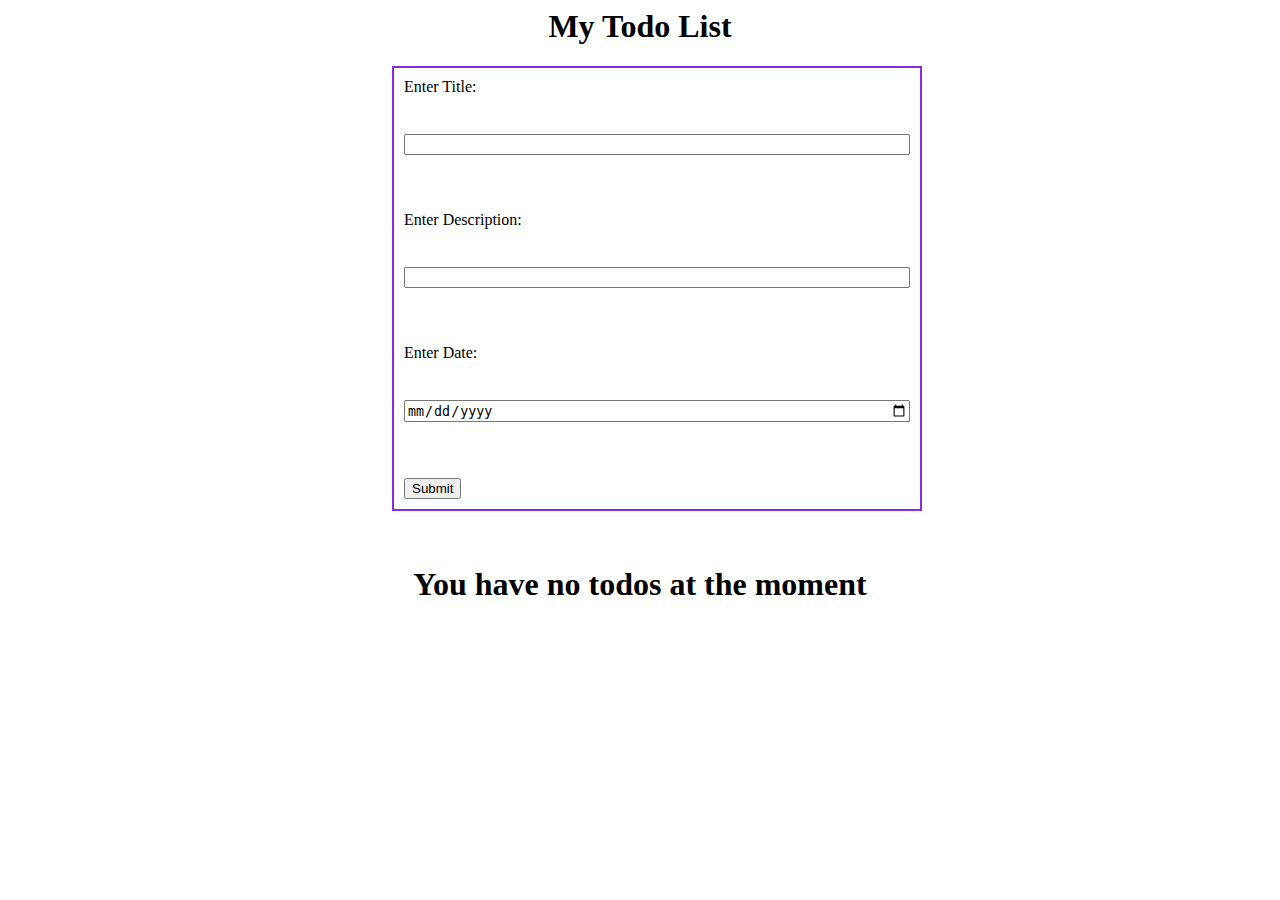
==== index.html @ f2c8b7dc "updated code" ====
<html lang="en">
    <head>
        <meta charset="UTF-8">
        <meta http-equiv="X-UA-Compatible" content="IE=edge">
        <meta name="viewport" content="width=device-width, initial-scale=1.0">
        <title>Todo</title>
        <link rel="stylesheet" href="index.css">
    </head>
    <body>
        <h1 style="text-align: center;">My Todo List</h1>

        <div class="todo">
            <form class="form" >
                <label for="todo">Enter Title:</label><br>
                <input type="text" id="todo" name="todo" required><br><br>
                <label for="des">Enter Description:</label><br>
                <input type="text" id="des" name="des" required><br><br>
                <label for="date">Enter Date:</label><br>
                <input type="date" id="date" name="date" required><br><br>
                <div>
                    <button  class="submit" type="submit">Submit</button>
                </div>
                
                
            </form>

            <div class="modal" style="display: none;">
                <form id="modal">
                    <label for="todo">Enter Title:</label><br>
                    <input type="text" id="todoTitle" name="todo" class="new-task-input" required><br><br>
                    <label for="des">Enter Description:</label><br>
                    <input type="text" id="todoDes" name="des" class="new-task-input" required><br><br>
                    <label for="date">Enter Date:</label><br>
                    <input type="date" id="todoDate" name="date" class="new-task-input" required><br><br>
                    <div>
                        <button  class="submit" type="submit" id="new-task-submit">Submit</button>
                    </div>
                </form>
            </div>
            <br>

            <h1 class="notodos">You have no todos at the moment</h1>
            <button style="display: none" class="clearbut" >CLear All</button>
            <div class="toggle" style="display: none;">
                <button id="completed_tasks">Completed Tasks</button>
                <button id="incomplete_tasks">InComplete Tasks</button>
            </div>
            <div class="list" style="display: none;" >
               
            </div>
            <div class="completed" style="display: none;">
                
            </div>
            <div class="incomplete" style="display: none;">
                
            </div>
        </div>


        <script src="index.js"></script>
    </body>
</html>
---- index.css ----
/* :root {
	--dark: #374151;
	--darker: #1F2937;
	--darkest: #111827;
	--grey: #6B7280;
	--pink: #EC4899;
	--purple: #8B5CF6;
	--light: #EEE;
}

* {
	margin: 0;
	box-sizing: border-box;
	font-family: "Fira sans", sans-serif;
} */
.list{
    display: flex;
    flex-direction: row;
    flex-wrap: wrap;
    gap: 10px;
    border: 2px solid orchid;
    /* margin: 20px; */
}
.cardbody{
    border: 2px solid orchid;
}
.form{
  display: flex;
  flex-direction: column;
  justify-content: center;
  /* align-items: center; */
  gap: 10px;
  width: 40%;
  margin-left: 30vw;
  padding: 10px;
  border: 2px solid blueviolet;
}
.notodos{
    text-align: center;
}
.clearbut{
    margin-left: 47vw;
    width: 100px;
    padding: 10px;
    background-color: orchid;
}
.toggle{
    display: flex;
    gap: 20%;
}
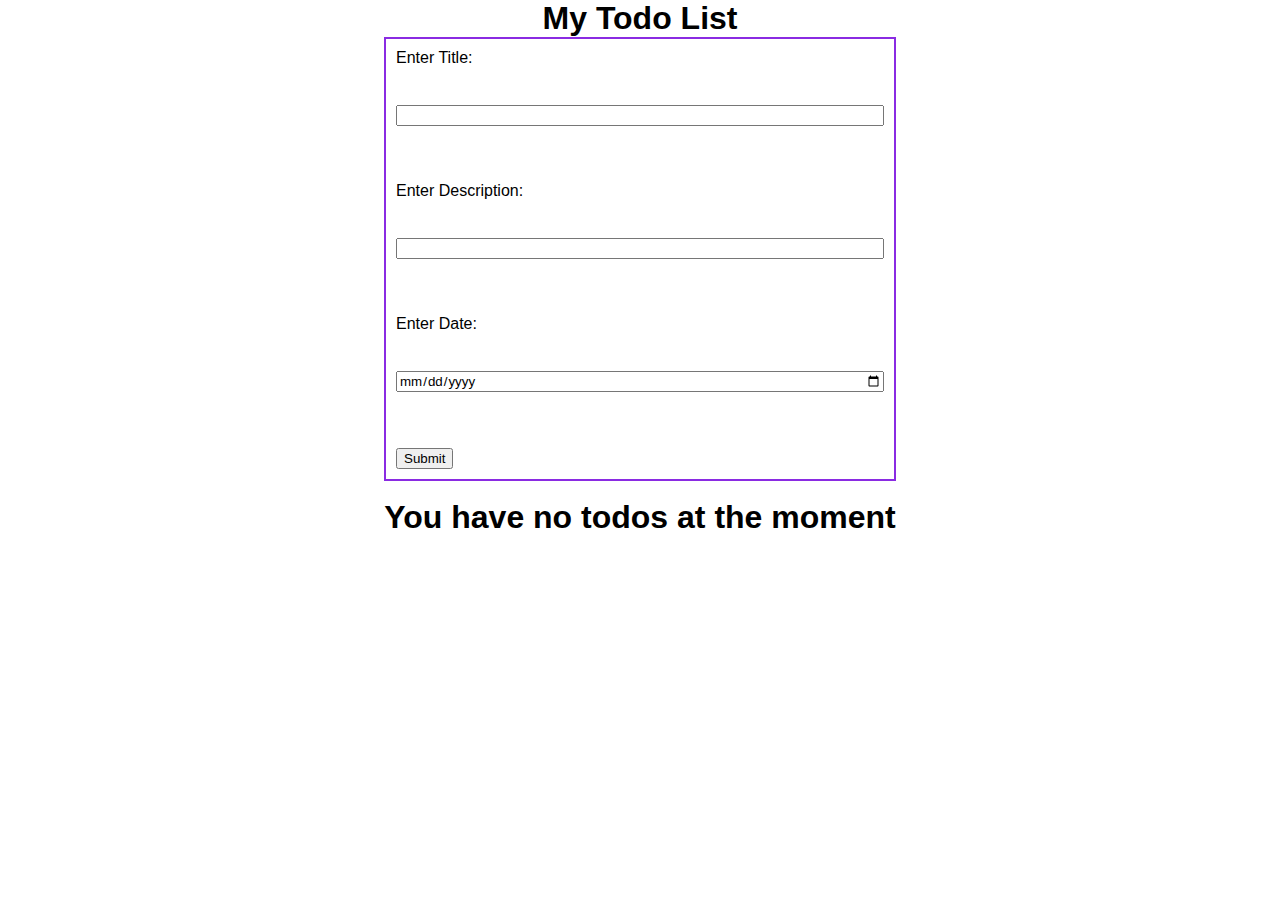
==== commit be063a15: "updated code" ====
--- a/index.html
+++ b/index.html
@@ -52,7 +52,8 @@
                 
             </div>
             <div class="incomplete" style="display: none;">
-                
+                <h2 style="display: none;" class="incompTasks">My Incomplete Tasks</h2>
+                <h2 style="display: none;" class="compTasks">My Complete Tasks</h2>
             </div>
         </div>
 
--- a/index.css
+++ b/index.css
@@ -1,4 +1,4 @@
-/* :root {
+:root {
 	--dark: #374151;
 	--darker: #1F2937;
 	--darkest: #111827;
@@ -12,14 +12,14 @@
 	margin: 0;
 	box-sizing: border-box;
 	font-family: "Fira sans", sans-serif;
-} */
+}
 .list{
     display: flex;
     flex-direction: row;
     flex-wrap: wrap;
     gap: 10px;
     border: 2px solid orchid;
-    /* margin: 20px; */
+    margin: 20px;
 }
 .cardbody{
     border: 2px solid orchid;
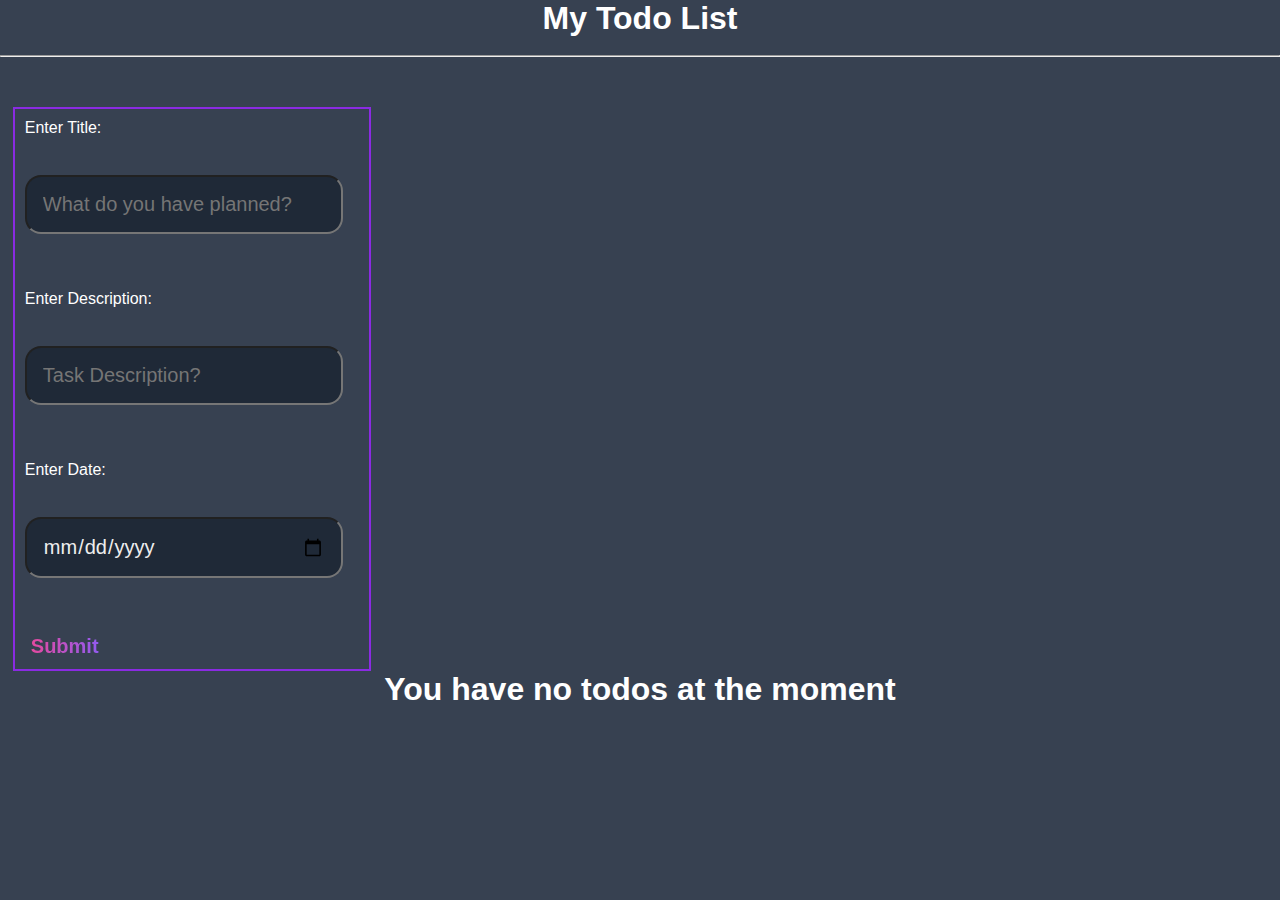
==== commit cf7a3e95: "updated code" ====
--- a/index.html
+++ b/index.html
@@ -7,37 +7,48 @@
         <link rel="stylesheet" href="index.css">
     </head>
     <body>
-        <h1 style="text-align: center;">My Todo List</h1>
+        <h1 style="text-align: center;">My Todo List</h1><br>
+        <hr>
 
         <div class="todo">
-            <form class="form" >
-                <label for="todo">Enter Title:</label><br>
-                <input type="text" id="todo" name="todo" required><br><br>
-                <label for="des">Enter Description:</label><br>
-                <input type="text" id="des" name="des" required><br><br>
-                <label for="date">Enter Date:</label><br>
-                <input type="date" id="date" name="date" required><br><br>
-                <div>
-                    <button  class="submit" type="submit">Submit</button>
+            <div class="todo-list">
+                <form class="form" >
+                    <label for="todo">Enter Title:</label><br>
+                    <input type="text" id="todo" name="todo" class="new-task-input" placeholder="What do you have planned?"  required ><br><br>
+                    <label for="des">Enter Description:</label><br>
+                    <input type="text" id="des" name="des" class="new-task-input" placeholder="Task Description?"  required><br><br>
+                    <label for="date">Enter Date:</label><br>
+                    <input type="date" id="date" name="date" class="new-task-input"  required><br><br>
+                    <div>
+                        <button  class="submit" type="submit" id="new-task-submit" >Submit</button>
+                    </div>
+                    
+                    
+                </form>
+    
+                <div class="modal" style="display: none;">
+                    <form id="modal">
+                        <label for="todo">Enter Title:</label><br>
+                        <input type="text" id="todoTitle" name="todo" class="new-task-input" required><br><br>
+                        <label for="des">Enter Description:</label><br>
+                        <input type="text" id="todoDes" name="des" class="new-task-input" required><br><br>
+                        <label for="date">Enter Date:</label><br>
+                        <input type="date" id="todoDate" name="date" class="new-task-input" required><br><br>
+                        <div>
+                            <button  class="submit" type="submit" id="new-task-submit">Submit</button>
+                        </div>
+                    </form>
                 </div>
-                
-                
-            </form>
-
-            <div class="modal" style="display: none;">
-                <form id="modal">
-                    <label for="todo">Enter Title:</label><br>
-                    <input type="text" id="todoTitle" name="todo" class="new-task-input" required><br><br>
-                    <label for="des">Enter Description:</label><br>
-                    <input type="text" id="todoDes" name="des" class="new-task-input" required><br><br>
-                    <label for="date">Enter Date:</label><br>
-                    <input type="date" id="todoDate" name="date" class="new-task-input" required><br><br>
-                    <div>
-                        <button  class="submit" type="submit" id="new-task-submit">Submit</button>
-                    </div>
-                </form>
+                <br>
+                <div class="list" style="display: none;" >
+                    <h3 id="mytasks">My Tasks</h3>
+                    <h3 id="mycomplete">My Tasks</h3>
+                    <h3 id="myincomplete">My Tasks</h3>
+    
+                   
+                </div>
             </div>
-            <br>
+           
 
             <h1 class="notodos">You have no todos at the moment</h1>
             <button style="display: none" class="clearbut" >CLear All</button>
@@ -45,9 +56,7 @@
                 <button id="completed_tasks">Completed Tasks</button>
                 <button id="incomplete_tasks">InComplete Tasks</button>
             </div>
-            <div class="list" style="display: none;" >
-               
-            </div>
+           
             <div class="completed" style="display: none;">
                 
             </div>
--- a/index.css
+++ b/index.css
@@ -13,13 +13,55 @@
 	box-sizing: border-box;
 	font-family: "Fira sans", sans-serif;
 }
+.form{
+    /* color: #FFF;
+	background-color: var(--dark); */
+}
+.new-task-input{
+    flex: 1 1 0%;
+	background-color: var(--darker);
+	padding: 1rem;
+	border-radius: 1rem;
+	margin-right: 1rem;
+	color: var(--light);
+	font-size: 1.25rem;
+}
+#new-task-submit {
+    border: none;
+	color: var(--pink);
+	font-size: 1.25rem;
+	font-weight: 700;
+	background-image: linear-gradient(to right, var(--pink), var(--purple));
+	-webkit-background-clip: text;
+	-webkit-text-fill-color: transparent;
+	cursor: pointer;
+	transition: 0.4s;
+}
+body {
+	display: flex;
+	flex-direction: column;
+	min-height: 100vh;
+	color: #FFF;
+	background-color: var(--dark);
+}
+.todo-list{
+    display: flex;
+    gap: 0px;
+}
 .list{
-    display: flex;
-    flex-direction: row;
+    /* display: flex; */
+    /* flex-direction: row; */
     flex-wrap: wrap;
-    gap: 10px;
-    border: 2px solid orchid;
-    margin: 20px;
+    gap: 0px;
+    color: black;
+    /* justify-content: space-around; */
+    /* border: 2px solid orchid; */
+    width: 70%;
+    margin-top: 50px;
+    
+    /* margin-left: 30%; */
+    /* top: 0; */
+    /* margin: 100px; */
 }
 .cardbody{
     border: 2px solid orchid;
@@ -27,11 +69,12 @@
 .form{
   display: flex;
   flex-direction: column;
-  justify-content: center;
+  /* justify-content: center; */
   /* align-items: center; */
   gap: 10px;
-  width: 40%;
-  margin-left: 30vw;
+  width: 28%;
+  margin-left: 1vw;
+  margin-top: 50px;
   padding: 10px;
   border: 2px solid blueviolet;
 }
@@ -45,6 +88,7 @@
     background-color: orchid;
 }
 .toggle{
+   
     display: flex;
-    gap: 20%;
+    gap: 50px;
 }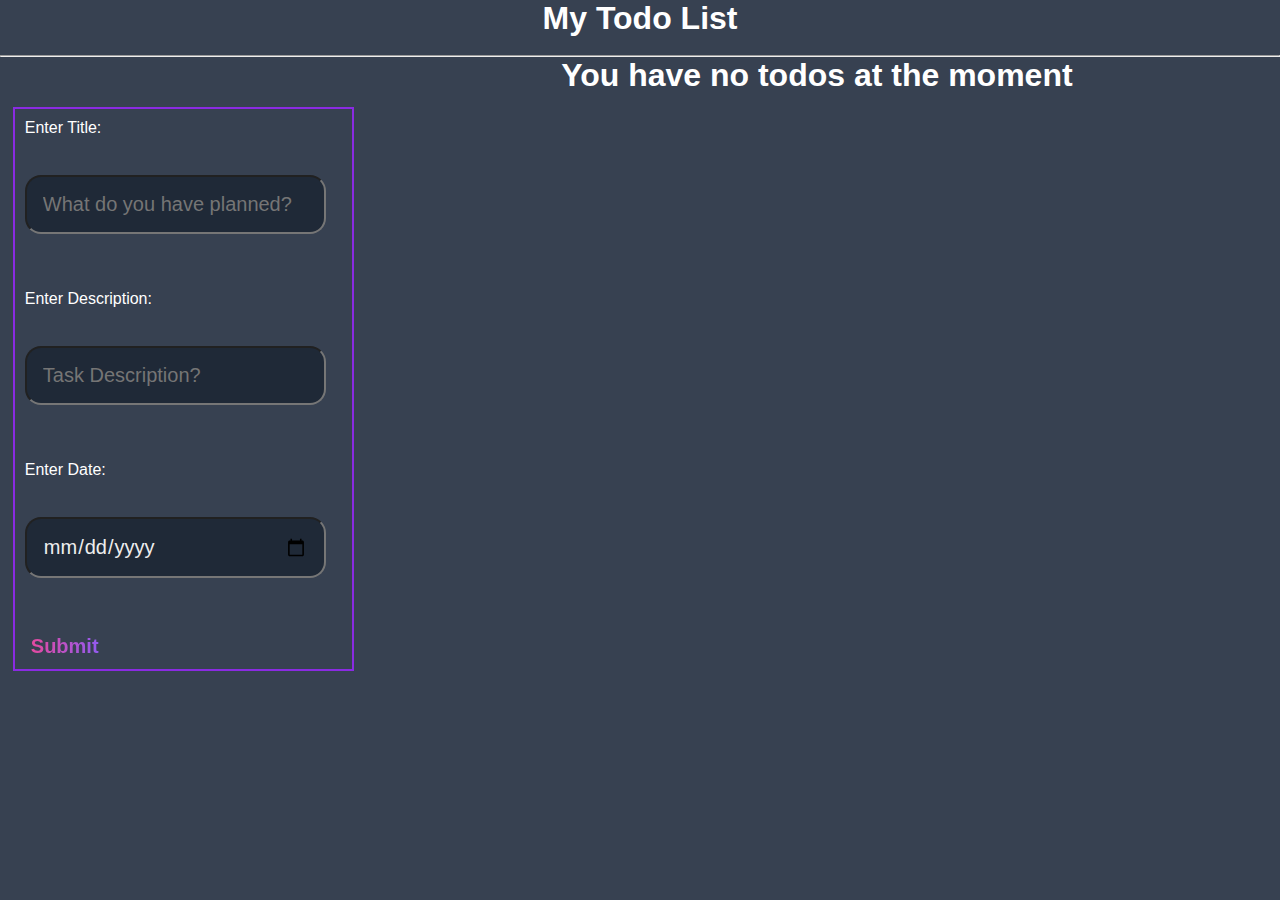
==== commit b2fbea20: "updated code" ====
--- a/index.html
+++ b/index.html
@@ -11,21 +11,22 @@
         <hr>
 
         <div class="todo">
+           
             <div class="todo-list">
-                <form class="form" >
+                <form class="form">
                     <label for="todo">Enter Title:</label><br>
-                    <input type="text" id="todo" name="todo" class="new-task-input" placeholder="What do you have planned?"  required ><br><br>
+                    <input type="text" id="todo" name="todo" class="new-task-input" placeholder="What do you have planned?" required><br><br>
                     <label for="des">Enter Description:</label><br>
-                    <input type="text" id="des" name="des" class="new-task-input" placeholder="Task Description?"  required><br><br>
+                    <input type="text" id="des" name="des" class="new-task-input" placeholder="Task Description?" required><br><br>
                     <label for="date">Enter Date:</label><br>
-                    <input type="date" id="date" name="date" class="new-task-input"  required><br><br>
+                    <input type="date" id="date" name="date" class="new-task-input" required><br><br>
                     <div>
-                        <button  class="submit" type="submit" id="new-task-submit" >Submit</button>
+                        <button class="submit" type="submit" id="new-task-submit">Submit</button>
                     </div>
-                    
-                    
+
+
                 </form>
-    
+
                 <div class="modal" style="display: none;">
                     <form id="modal">
                         <label for="todo">Enter Title:</label><br>
@@ -35,35 +36,40 @@
                         <label for="date">Enter Date:</label><br>
                         <input type="date" id="todoDate" name="date" class="new-task-input" required><br><br>
                         <div>
-                            <button  class="submit" type="submit" id="new-task-submit">Submit</button>
+                            <button class="submit" type="submit" id="new-task-submit">Submit</button>
                         </div>
                     </form>
                 </div>
                 <br>
-                <div class="list" style="display: none;" >
-                    <h3 id="mytasks">My Tasks</h3>
-                    <h3 id="mycomplete">My Tasks</h3>
-                    <h3 id="myincomplete">My Tasks</h3>
+                <div class="all-todo">
+                    <div class="todo-nav">
+
+                        <h1 class="notodos">You have no todos at the moment</h1>
+                        <button style="display: none" class="clearbut">CLear All</button>
+                        <div class="toggle" style="display: none;">
+                            <button id="completed_tasks">Completed Tasks</button>
+                            <button id="incomplete_tasks">InComplete Tasks</button>
+                        </div>
+        
+                        <div class="completed" style="display: none;"></div>
+                        <div class="incomplete" style="display: none;">
+                            <h2 style="display: none;" class="incompTasks">My Incomplete Tasks</h2>
+                            <h2 style="display: none;" class="compTasks">My Complete Tasks</h2>
+                        </div>
+                    </div>
+
+                    <div class="list" style="display: none;">
+                        <h3 id="mytasks">My Tasks</h3>
+                        <h3 id="mycomplete">My Tasks</h3>
+                        <h3 id="myincomplete">My Tasks</h3>
     
-                   
+    
+                    </div>
                 </div>
+               
             </div>
-           
 
-            <h1 class="notodos">You have no todos at the moment</h1>
-            <button style="display: none" class="clearbut" >CLear All</button>
-            <div class="toggle" style="display: none;">
-                <button id="completed_tasks">Completed Tasks</button>
-                <button id="incomplete_tasks">InComplete Tasks</button>
-            </div>
-           
-            <div class="completed" style="display: none;">
-                
-            </div>
-            <div class="incomplete" style="display: none;">
-                <h2 style="display: none;" class="incompTasks">My Incomplete Tasks</h2>
-                <h2 style="display: none;" class="compTasks">My Complete Tasks</h2>
-            </div>
+
         </div>
 
 
--- a/index.css
+++ b/index.css
@@ -48,15 +48,21 @@
     display: flex;
     gap: 0px;
 }
+.all-todo{
+    display: flex;
+    flex-direction: column;
+    gap: 10px;
+    width: 100%;
+}
 .list{
     /* display: flex; */
     /* flex-direction: row; */
+    width: 100%;
     flex-wrap: wrap;
     gap: 0px;
     color: black;
     /* justify-content: space-around; */
     /* border: 2px solid orchid; */
-    width: 70%;
     margin-top: 50px;
     
     /* margin-left: 30%; */
@@ -91,4 +97,4 @@
    
     display: flex;
     gap: 50px;
-}+}
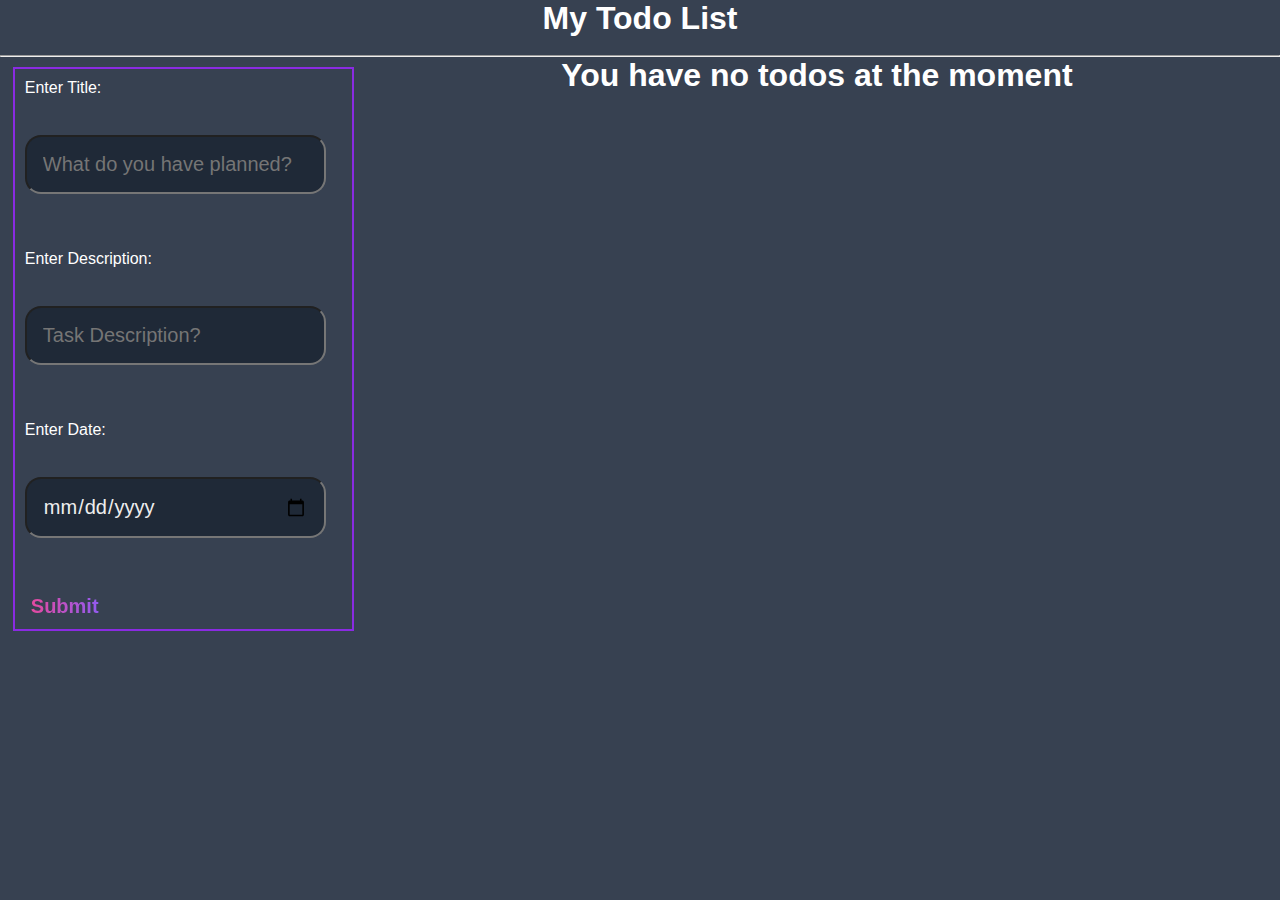
==== commit 07470a45: "updated code" ====
--- a/index.html
+++ b/index.html
@@ -45,10 +45,12 @@
                     <div class="todo-nav">
 
                         <h1 class="notodos">You have no todos at the moment</h1>
-                        <button style="display: none" class="clearbut">CLear All</button>
+                        
                         <div class="toggle" style="display: none;">
-                            <button id="completed_tasks">Completed Tasks</button>
-                            <button id="incomplete_tasks">InComplete Tasks</button>
+                            <button  class="clearbut" style="background-color: red;width: 100px;">CLear All</button>
+                            <button class="clearbut" id="completed_tasks">Completed Tasks</button>
+                            <button class="clearbut" id="incomplete_tasks">InComplete Tasks</button>
+                            <button class="clearbut" id="all-tasks">All Tasks</button>
                         </div>
         
                         <div class="completed" style="display: none;"></div>
--- a/index.css
+++ b/index.css
@@ -63,7 +63,7 @@
     color: black;
     /* justify-content: space-around; */
     /* border: 2px solid orchid; */
-    margin-top: 50px;
+    margin-top: 30px;
     
     /* margin-left: 30%; */
     /* top: 0; */
@@ -80,7 +80,7 @@
   gap: 10px;
   width: 28%;
   margin-left: 1vw;
-  margin-top: 50px;
+  margin-top: 10px;
   padding: 10px;
   border: 2px solid blueviolet;
 }
@@ -88,13 +88,15 @@
     text-align: center;
 }
 .clearbut{
-    margin-left: 47vw;
-    width: 100px;
+    /* margin-left: 47vw; */
+    width: 180px;
+    font-weight: bold;
     padding: 10px;
     background-color: orchid;
 }
 .toggle{
-   
-    display: flex;
+    margin-top: 10px;
+    justify-content: center;
+    align-items: center;
     gap: 50px;
 }
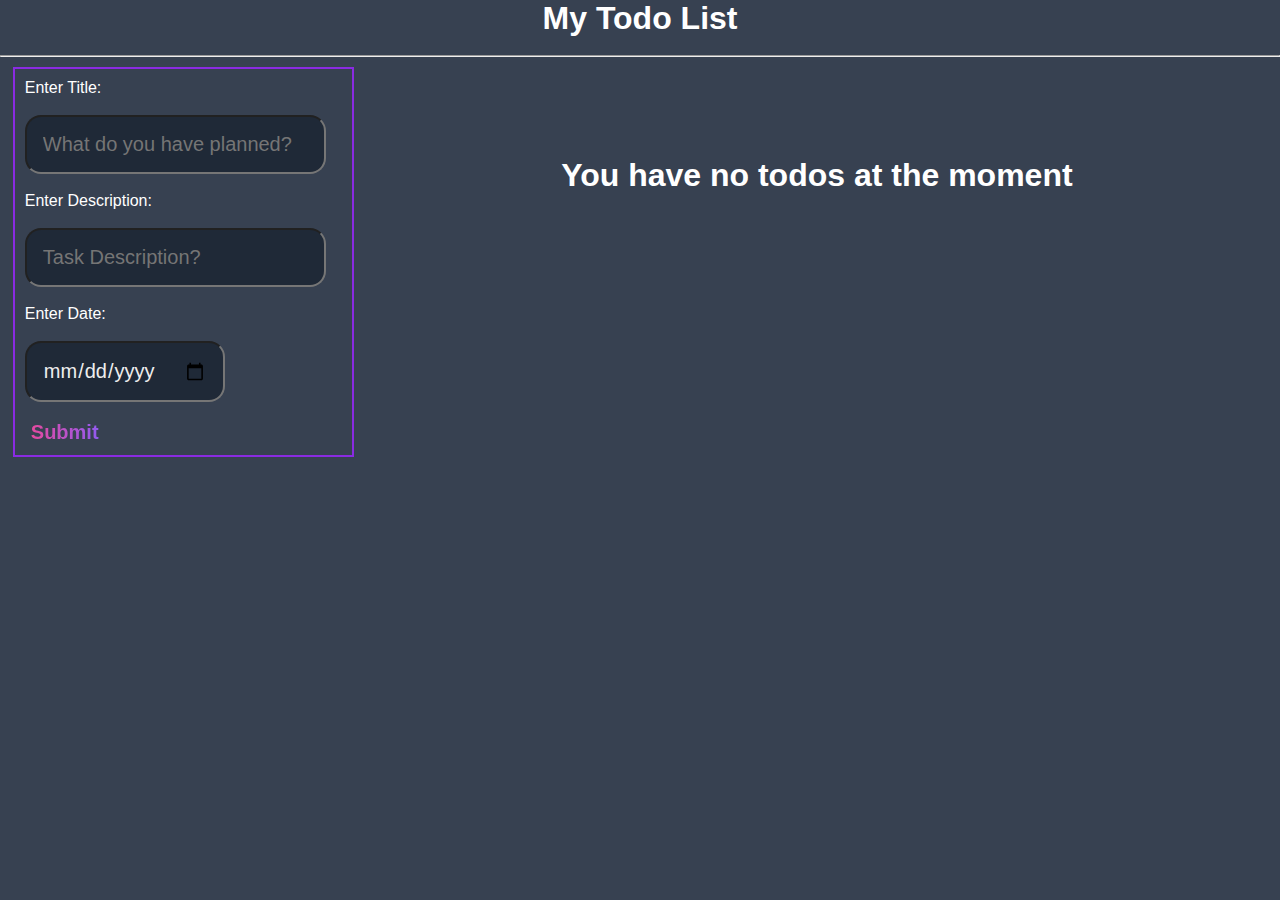
==== commit d526844c: "updated code" ====
--- a/index.html
+++ b/index.html
@@ -14,11 +14,11 @@
            
             <div class="todo-list">
                 <form class="form">
-                    <label for="todo">Enter Title:</label><br>
+                    <label for="todo">Enter Title:</label><br><br>
                     <input type="text" id="todo" name="todo" class="new-task-input" placeholder="What do you have planned?" required><br><br>
-                    <label for="des">Enter Description:</label><br>
+                    <label for="des">Enter Description:</label><br><br>
                     <input type="text" id="des" name="des" class="new-task-input" placeholder="Task Description?" required><br><br>
-                    <label for="date">Enter Date:</label><br>
+                    <label for="date">Enter Date:</label><br><br>
                     <input type="date" id="date" name="date" class="new-task-input" required><br><br>
                     <div>
                         <button class="submit" type="submit" id="new-task-submit">Submit</button>
@@ -29,14 +29,14 @@
 
                 <div class="modal" style="display: none;">
                     <form id="modal">
-                        <label for="todo">Enter Title:</label><br>
+                        <label for="todo">Enter Title:</label><br><br>
                         <input type="text" id="todoTitle" name="todo" class="new-task-input" required><br><br>
-                        <label for="des">Enter Description:</label><br>
+                        <label for="des">Enter Description:</label><br><br>
                         <input type="text" id="todoDes" name="des" class="new-task-input" required><br><br>
-                        <label for="date">Enter Date:</label><br>
+                        <label for="date">Enter Date:</label><br><br>
                         <input type="date" id="todoDate" name="date" class="new-task-input" required><br><br>
                         <div>
-                            <button class="submit" type="submit" id="new-task-submit">Submit</button>
+                            <button class="submit" type="submit" id="new-task-submit">Save</button>
                         </div>
                     </form>
                 </div>
@@ -44,13 +44,14 @@
                 <div class="all-todo">
                     <div class="todo-nav">
 
-                        <h1 class="notodos">You have no todos at the moment</h1>
+                        <h1 class="notodos" style="margin-top: 100px;">You have no todos at the moment</h1>
                         
                         <div class="toggle" style="display: none;">
-                            <button  class="clearbut" style="background-color: red;width: 100px;">CLear All</button>
                             <button class="clearbut" id="completed_tasks">Completed Tasks</button>
                             <button class="clearbut" id="incomplete_tasks">InComplete Tasks</button>
                             <button class="clearbut" id="all-tasks">All Tasks</button>
+                            <button  class="clearbut" style="background-color: red;width: 100px;">CLear All</button>
+
                         </div>
         
                         <div class="completed" style="display: none;"></div>
--- a/index.css
+++ b/index.css
@@ -13,10 +13,7 @@
 	box-sizing: border-box;
 	font-family: "Fira sans", sans-serif;
 }
-.form{
-    /* color: #FFF;
-	background-color: var(--dark); */
-}
+
 .new-task-input{
     flex: 1 1 0%;
 	background-color: var(--darker);
@@ -63,7 +60,7 @@
     color: black;
     /* justify-content: space-around; */
     /* border: 2px solid orchid; */
-    margin-top: 30px;
+    margin-top: 3nod0px;
     
     /* margin-left: 30%; */
     /* top: 0; */
@@ -72,12 +69,10 @@
 .cardbody{
     border: 2px solid orchid;
 }
-.form{
-  display: flex;
-  flex-direction: column;
-  /* justify-content: center; */
-  /* align-items: center; */
-  gap: 10px;
+.form, .modal{
+  /* display: flex; */
+  /* flex-direction: column;
+  gap: 10px; */
   width: 28%;
   margin-left: 1vw;
   margin-top: 10px;
